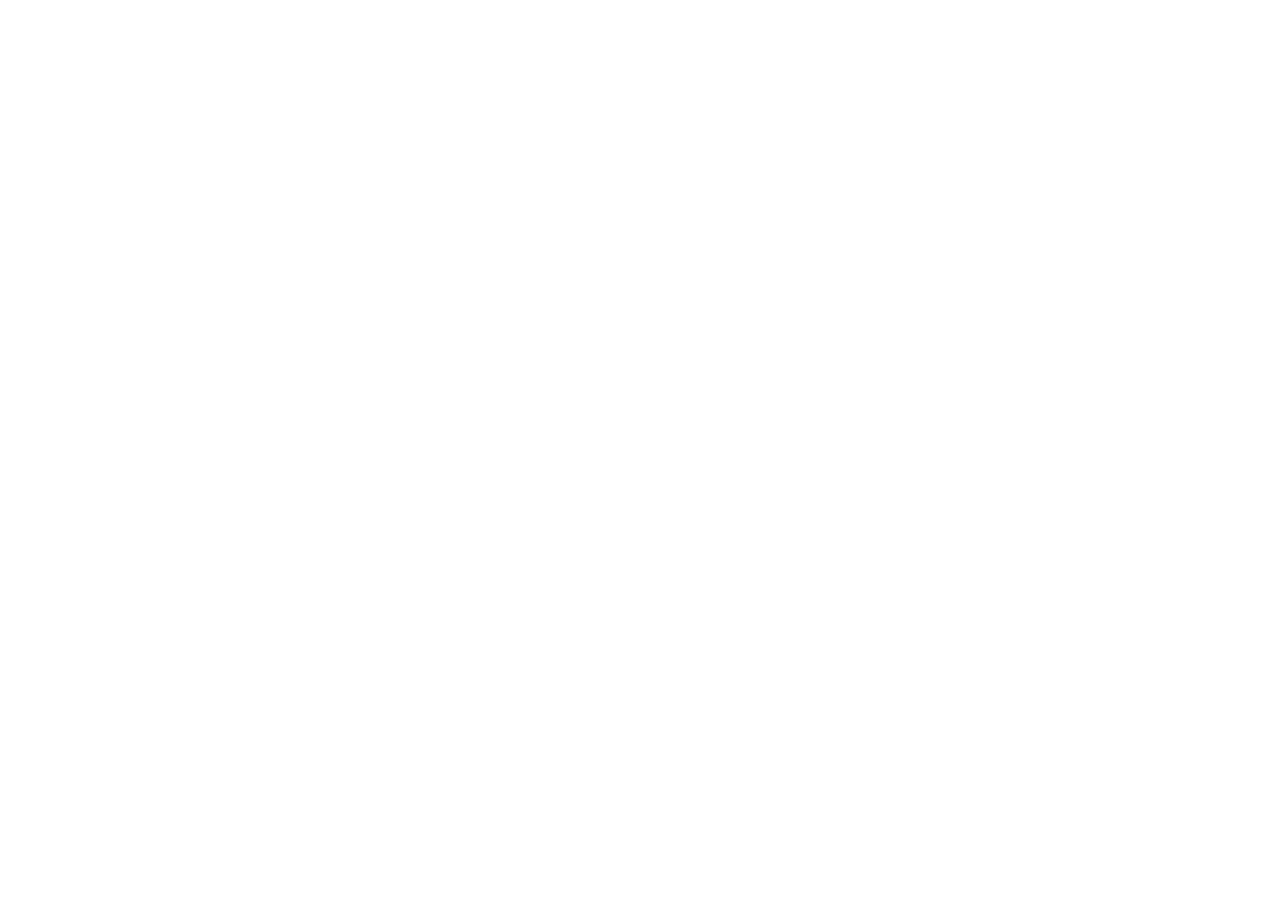
==== index.html @ 1f3c1913 "Primer commit entrega final" ====
<!DOCTYPE html>
<html lang="en">
<head>
    <meta charset="UTF-8">
    <meta http-equiv="X-UA-Compatible" content="IE=edge">
    <meta name="viewport" content="width=device-width, initial-scale=1.0">
    <link href="https://cdn.jsdelivr.net/npm/bootstrap-icons@1.3.0/font/bootstrap-icons.css" rel="stylesheet">
    <link rel="stylesheet" href="./css/main.css">
    <title>Fernan007do-Shop</title>
</head>
<body>
    <script src="./javaScript//main.js"></script>
</body>
</html>
---- css/main.css ----
@import url('https://fonts.googleapis.com/css2?family=Rubik+Moonrocks&family=Rubik:ital,wght@0,400;0,500;0,700;1,400&display=swap');

:root {
    

}

. {
    margin: 0;
    padding: 0;
    box-sizing: border-box;
    font-family: 'Rubik', sans-serif;   
}
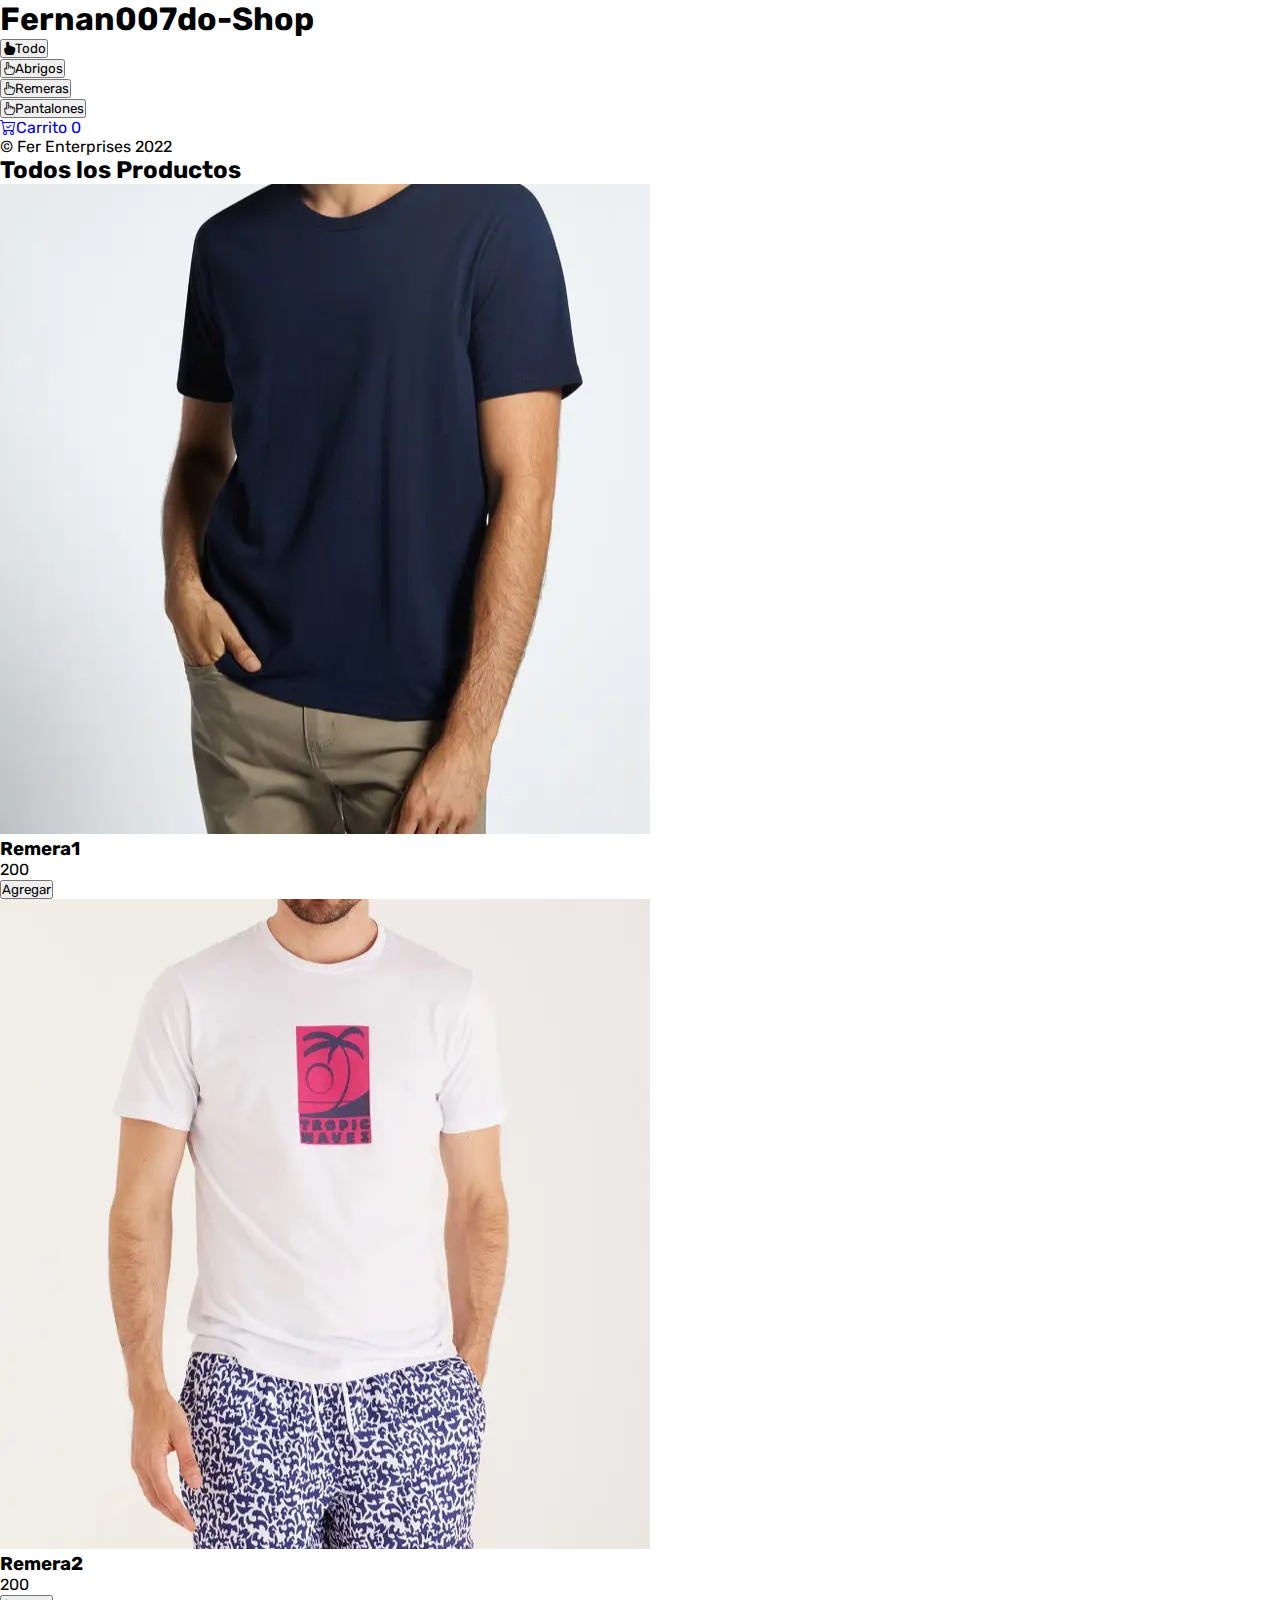
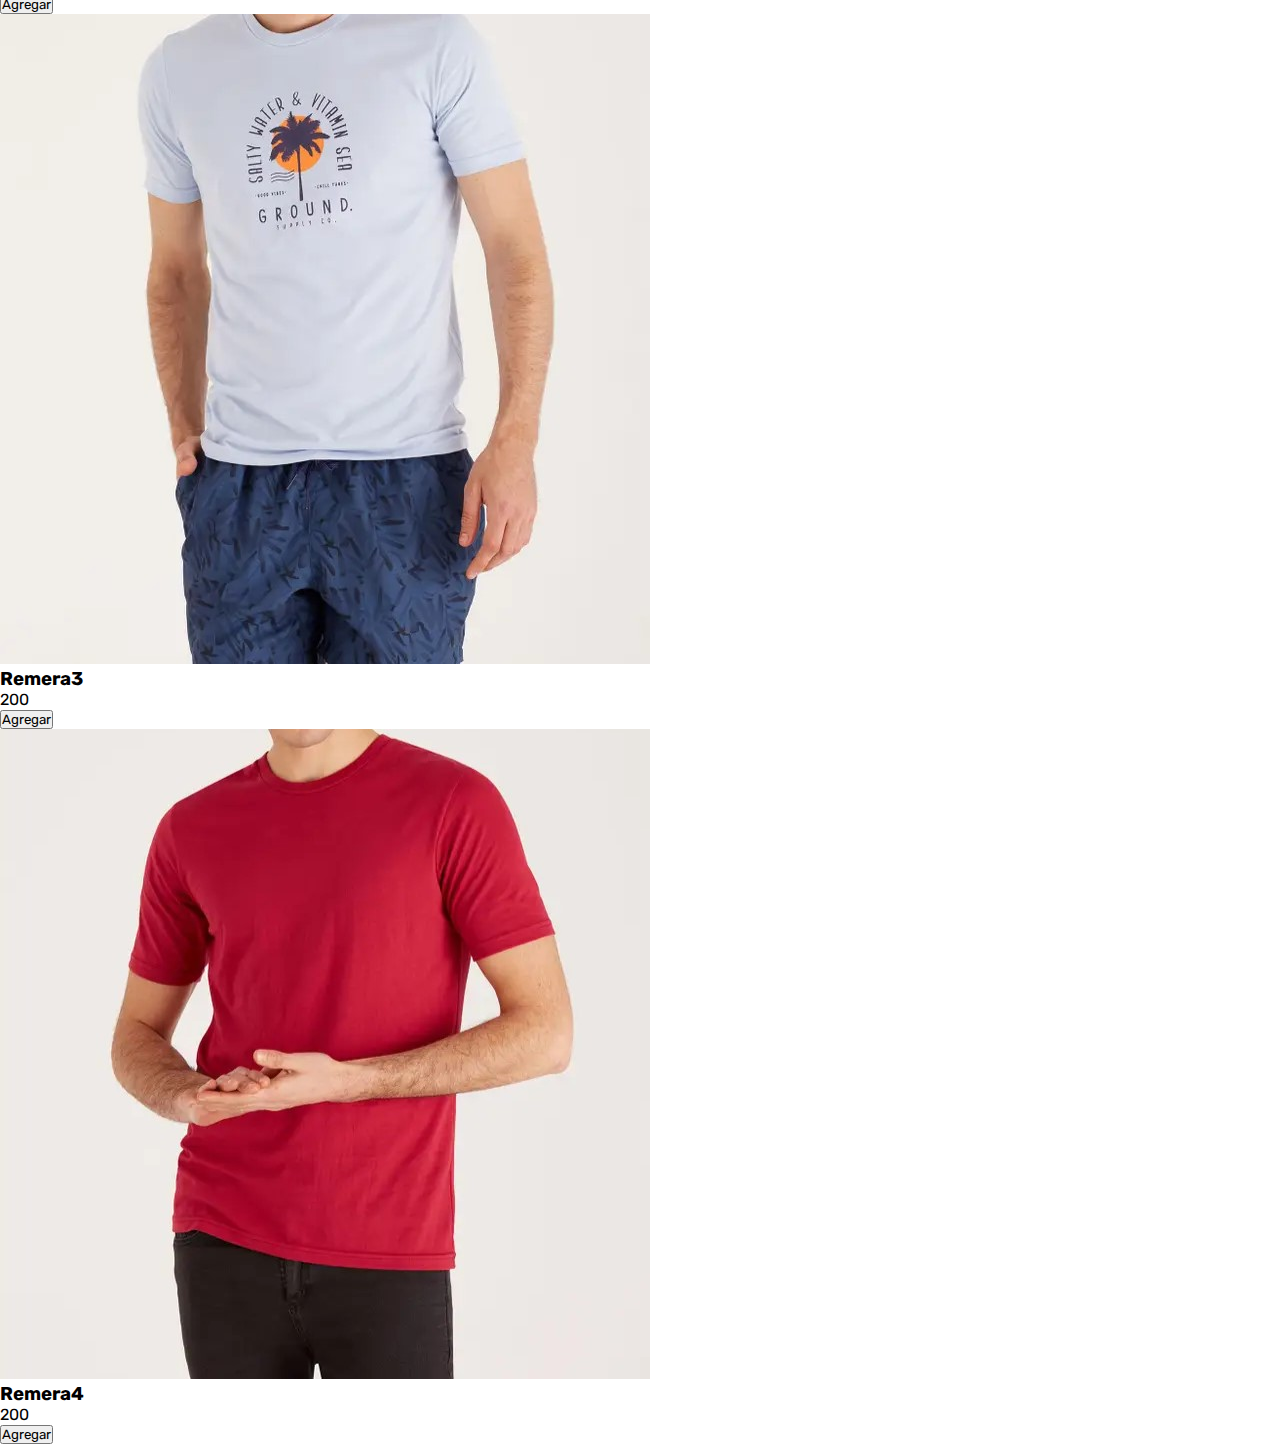
==== commit acfaea1f: "ModificanDo un poco el html y preparado para el CSS" ====
--- a/index.html
+++ b/index.html
@@ -9,6 +9,79 @@
     <title>Fernan007do-Shop</title>
 </head>
 <body>
+    <div class="all">
+        <aside>
+            <header>
+                <h1 class="logo">Fernan007do-Shop</h1>
+            </header>
+            <nav>
+                <ul>
+                    <li>
+                        <button class="btn-menu btn-category active"><i class="bi bi-hand-index-fill"></i>Todo</button>
+                    </li>
+                    <li>
+                        <button class="btn-menu btn-category"><i class="bi bi-hand-index"></i>Abrigos</button>
+                    </li>
+                    <li>
+                        <button class="btn-menu btn-category"><i class="bi bi-hand-index"></i>Remeras</button>
+                    </li>
+                    <li>
+                        <button class="btn-menu btn-category"><i class="bi bi-hand-index"></i>Pantalones</button>
+                    </li>
+                    <li>
+                        <a class="btn-menu btn-carrito" href="./pages/carrito.html">
+                            <i class="bi bi-cart-check"></i>Carrito <span class="cantidad">0</span>
+                        </a>
+                    </li>
+                </ul>
+            </nav>
+            <footer>
+                <p class="footer-text">© Fer Enterprises 2022</p>
+            </footer>  
+        </aside>
+    
+        <main>
+            <h2 class="title">Todos los Productos</h2>
+            <div class="products-container">
+                <div class="product">
+                    <img class="product-image" src="./img/camisetas/01.jpg" alt="camiseta">
+                    <div class="product-details">
+                        <h3 class="product-title">Remera1</h3>
+                        <p class="product-price">200</p>
+                        <button class="product-add"> Agregar</button>
+                    </div>
+                </div>
+                <div class="product">
+                    <img class="product-image" src="./img/camisetas/02.jpg" alt="camiseta">
+                    <div class="product-details">
+                        <h3 class="product-title">Remera2</h3>
+                        <p class="product-price">200</p>
+                        <button class="product-add"> Agregar</button>
+                    </div>
+                </div>
+                <div class="product">
+                    <img class="product-image" src="./img/camisetas/03.jpg" alt="camiseta">
+                    <div class="product-details">
+                        <h3 class="product-title">Remera3</h3>
+                        <p class="product-price">200</p>
+                        <button class="product-add"> Agregar</button>
+                    </div>
+                </div>
+                <div class="product">
+                    <img class="product-image" src="./img/camisetas/04.jpg" alt="camiseta">
+                    <div class="product-details">
+                        <h3 class="product-title">Remera4</h3>
+                        <p class="product-price">200</p>
+                        <button class="product-add"> Agregar</button>
+                    </div>
+                </div>
+
+            </div>
+
+    
+        </main>
+    </div>
+
     <script src="./javaScript//main.js"></script>
 </body>
 </html>--- a/css/main.css
+++ b/css/main.css
@@ -1,13 +1,31 @@
 @import url('https://fonts.googleapis.com/css2?family=Rubik+Moonrocks&family=Rubik:ital,wght@0,400;0,500;0,700;1,400&display=swap');
 
 :root {
-    
+    --clr-main:#4b33a8;
+    --clr-white:#ececec;
+    --clr-gray:#e2e2e2;
+    --clr-red:#961818;
+
 
 }
 
-. {
+* {
     margin: 0;
     padding: 0;
     box-sizing: border-box;
     font-family: 'Rubik', sans-serif;   
-}+}
+
+h1, h2, h3, h4, h5, h6, p, a, input, textarea{
+    margin: 0;
+    padding: 0;
+}
+
+ul {
+    list-style-type: none;
+}
+
+a {
+    text-decoration: none;
+}
+
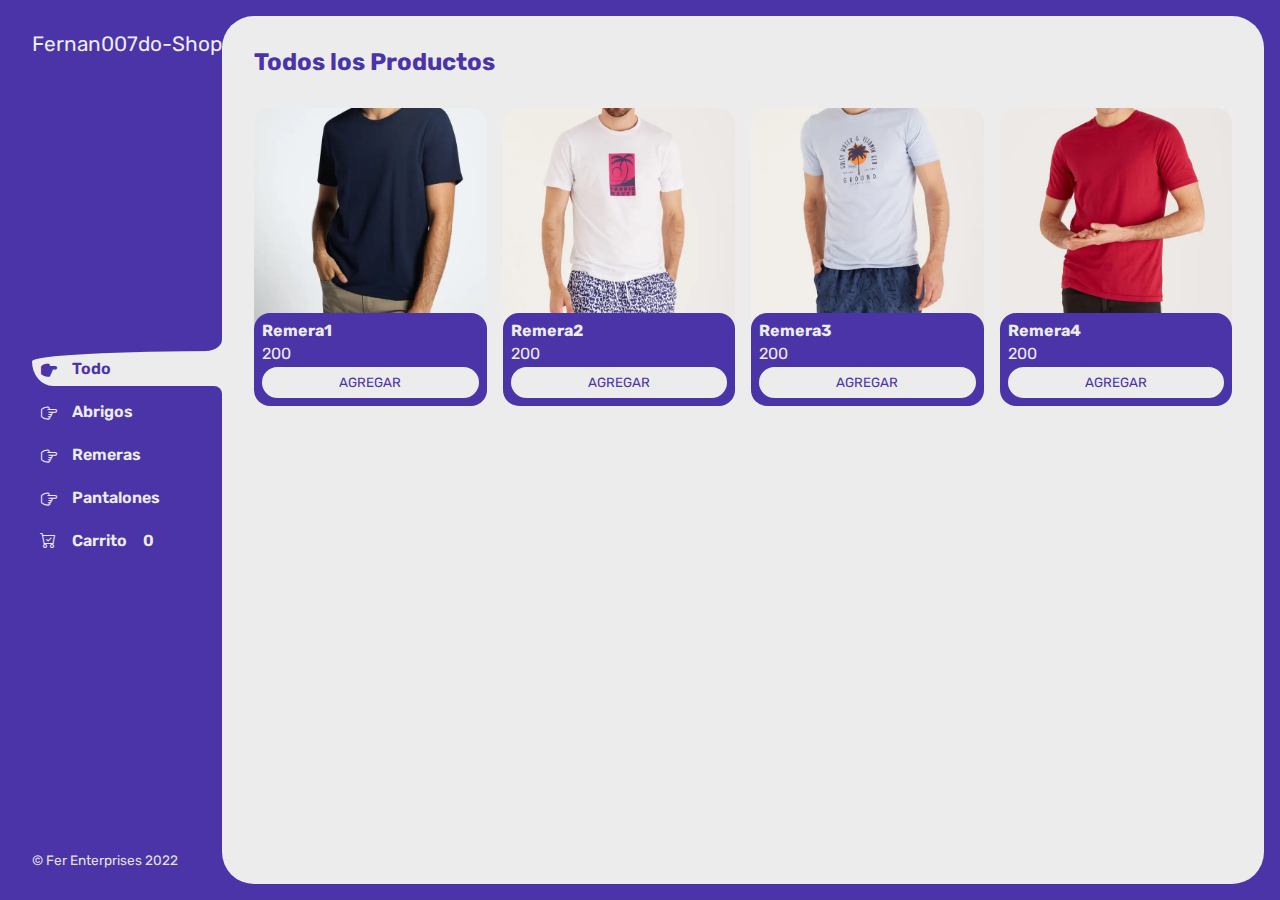
==== commit d400f000: "Agregué más CSS jejej" ====
--- a/index.html
+++ b/index.html
@@ -15,7 +15,7 @@
                 <h1 class="logo">Fernan007do-Shop</h1>
             </header>
             <nav>
-                <ul>
+                <ul class="menu">
                     <li>
                         <button class="btn-menu btn-category active"><i class="bi bi-hand-index-fill"></i>Todo</button>
                     </li>
@@ -25,7 +25,7 @@
                     <li>
                         <button class="btn-menu btn-category"><i class="bi bi-hand-index"></i>Remeras</button>
                     </li>
-                    <li>
+                    <li>    
                         <button class="btn-menu btn-category"><i class="bi bi-hand-index"></i>Pantalones</button>
                     </li>
                     <li>
--- a/css/main.css
+++ b/css/main.css
@@ -5,8 +5,6 @@
     --clr-white:#ececec;
     --clr-gray:#e2e2e2;
     --clr-red:#961818;
-
-
 }
 
 * {
@@ -29,3 +27,239 @@
     text-decoration: none;
 }
 
+.all{
+    display: grid;
+    grid-template-areas: 
+    "left content content content content"
+    "left content content content content"
+    "left content content content content";
+    background-color: var(--clr-main);
+}
+
+aside {
+    grid-area: left;
+    display: flex;
+    flex-direction: column;
+    justify-content: space-between;
+    padding: 2rem;
+    padding-right: 0;
+    height: 100vh;
+    color: var(--clr-white);
+    position: sticky;
+    top: 0;
+}
+
+.logo{
+    font-weight: 400;
+    font-size: 1.3rem;
+
+}
+.menu{
+    display: flex;
+    flex-direction: column;
+    gap: .5rem;
+}
+
+/* iconitos */
+.bi-hand-index-fill,
+.bi-hand-index{
+    transform: rotateZ(90deg);
+}
+
+.btn-menu{
+    background-color: transparent;
+    border: 0;
+    color: var(--clr-white);
+    font-size: 1rem;
+    cursor: pointer;
+    display: flex;
+    align-items: center;
+    padding: .5rem;
+    gap: 1rem;
+    font-weight: 600;
+}
+
+.btn-menu.active {
+    background-color: var(--clr-white);
+    color: var(--clr-main);
+    width: 100%;
+    border-radius: 100% 0% 89% 11% / 29% 100% 0% 71%; 
+    position: relative;
+}
+
+.btn-menu.active::after{
+    content:'';
+    position: absolute;
+    width: 1rem;
+    height: 2rem;
+    bottom: 100%;
+    right: 0;
+    background-color: transparent;
+    border-radius: 100% 0% 100% 0% / 0% 63% 37% 100% ;
+    box-shadow: 0 1rem 0 var(--clr-white);
+
+}
+
+.btn-menu.active::before{
+    content:'';
+    position: absolute;
+    width: 1rem;
+    height: 2rem;
+    top: 100%;
+    right: 0;
+    background-color: transparent;
+    border-top-right-radius: .5rem;
+    box-shadow: 0 -1rem 0 var(--clr-white);
+}
+
+.footer-text{
+    color: var(--clr-gray);
+    font-size: .85rem;
+}
+
+main {
+   grid-area: content;
+   background-color: var(--clr-white);
+   margin: 1rem;
+   margin-left: 0;
+   padding: 2rem;
+   border-radius: 2rem;
+}
+
+.title{
+    color: var(--clr-main);
+    margin-bottom: 2rem;
+}
+
+.products-container{
+    display: grid;
+    grid-template-columns: repeat(4, 1fr);
+    gap: 1rem;
+}
+
+.product-image{
+    max-width: 100%;
+    border-radius: 1rem;
+}
+
+.product-details{
+    background-color: var(--clr-main);
+    color: var(--clr-white);
+    padding: .5rem;
+    border-radius: 1rem;
+    margin-top: -2rem;
+    position: relative;
+    display: flex;
+    flex-direction: column;
+    gap: .25rem;
+}
+
+.product-title{
+    font-size: 1rem;
+}
+
+.product-add{
+    border: 0;
+    background-color: var(--clr-white);
+    color: var(--clr-main);
+    padding: 0.4rem;
+    text-transform: uppercase;
+    border-radius: 1rem;
+    cursor: pointer;
+    border: 2px solid var(--clr-white);
+    transition: background-color 0.2s , color 0.2s;
+}
+
+.product-add:hover{
+    background-color: var(--clr-main);
+    color: var(--clr-white);
+
+}
+
+/* Carrito */
+
+cart-container{
+    display: flex;
+    flex-direction: column;
+    gap: 1.5rem;
+}
+.empty-cart{
+    color: var(--clr-main);
+    display: none;
+}
+
+.cart-products{
+    display: flex;
+    flex-direction: column;
+    gap: 1rem;; 
+}
+
+.cart-product{
+    display: flex;
+    width: 100%;
+    justify-content: space-between;
+    align-items: center;
+    background-color: var(--clr-gray);
+    color: var(--clr-main);
+    padding: 0.5rem;
+    padding-right: 1rem;
+    border-radius: 1rem;
+
+
+}
+
+.cart-product__image{
+    width: 4rem ;
+    border-radius: 1rem;
+}
+
+.cart-product small{
+    font-size: .75rem;
+}
+
+.cart-product__remove{
+    border: 0;
+    background-color: transparent ;
+    color: var(--clr-red);
+    cursor: pointer;
+
+}
+
+.cart-actions{
+    display: flex;
+    justify-content: space-between;
+}
+
+.cart-actions__empty{
+    border: 0;
+    background-color: var(--clr-gray);
+    padding: 1rem;
+    border-radius: 1rem;
+    text-transform: uppercase;
+    color: var(--clr-main);
+    cursor: pointer;
+}
+
+.cart-actions__buy{
+    border: 0;
+    background-color: var(--clr-main);
+    padding: 1rem;
+    border-radius: 1rem;
+    text-transform: uppercase;
+    color: var(--clr-white);
+    cursor: pointer;
+}
+
+.cart-actions__right{
+    display: flex;
+}
+
+.cart-actions__total{
+    display: flex;
+    background-color: var(--clr-gray);
+    padding: 1rem;
+    border-radius: 1rem;
+    text-transform: uppercase;
+    color: var(--clr-main);
+    cursor: pointer;
+}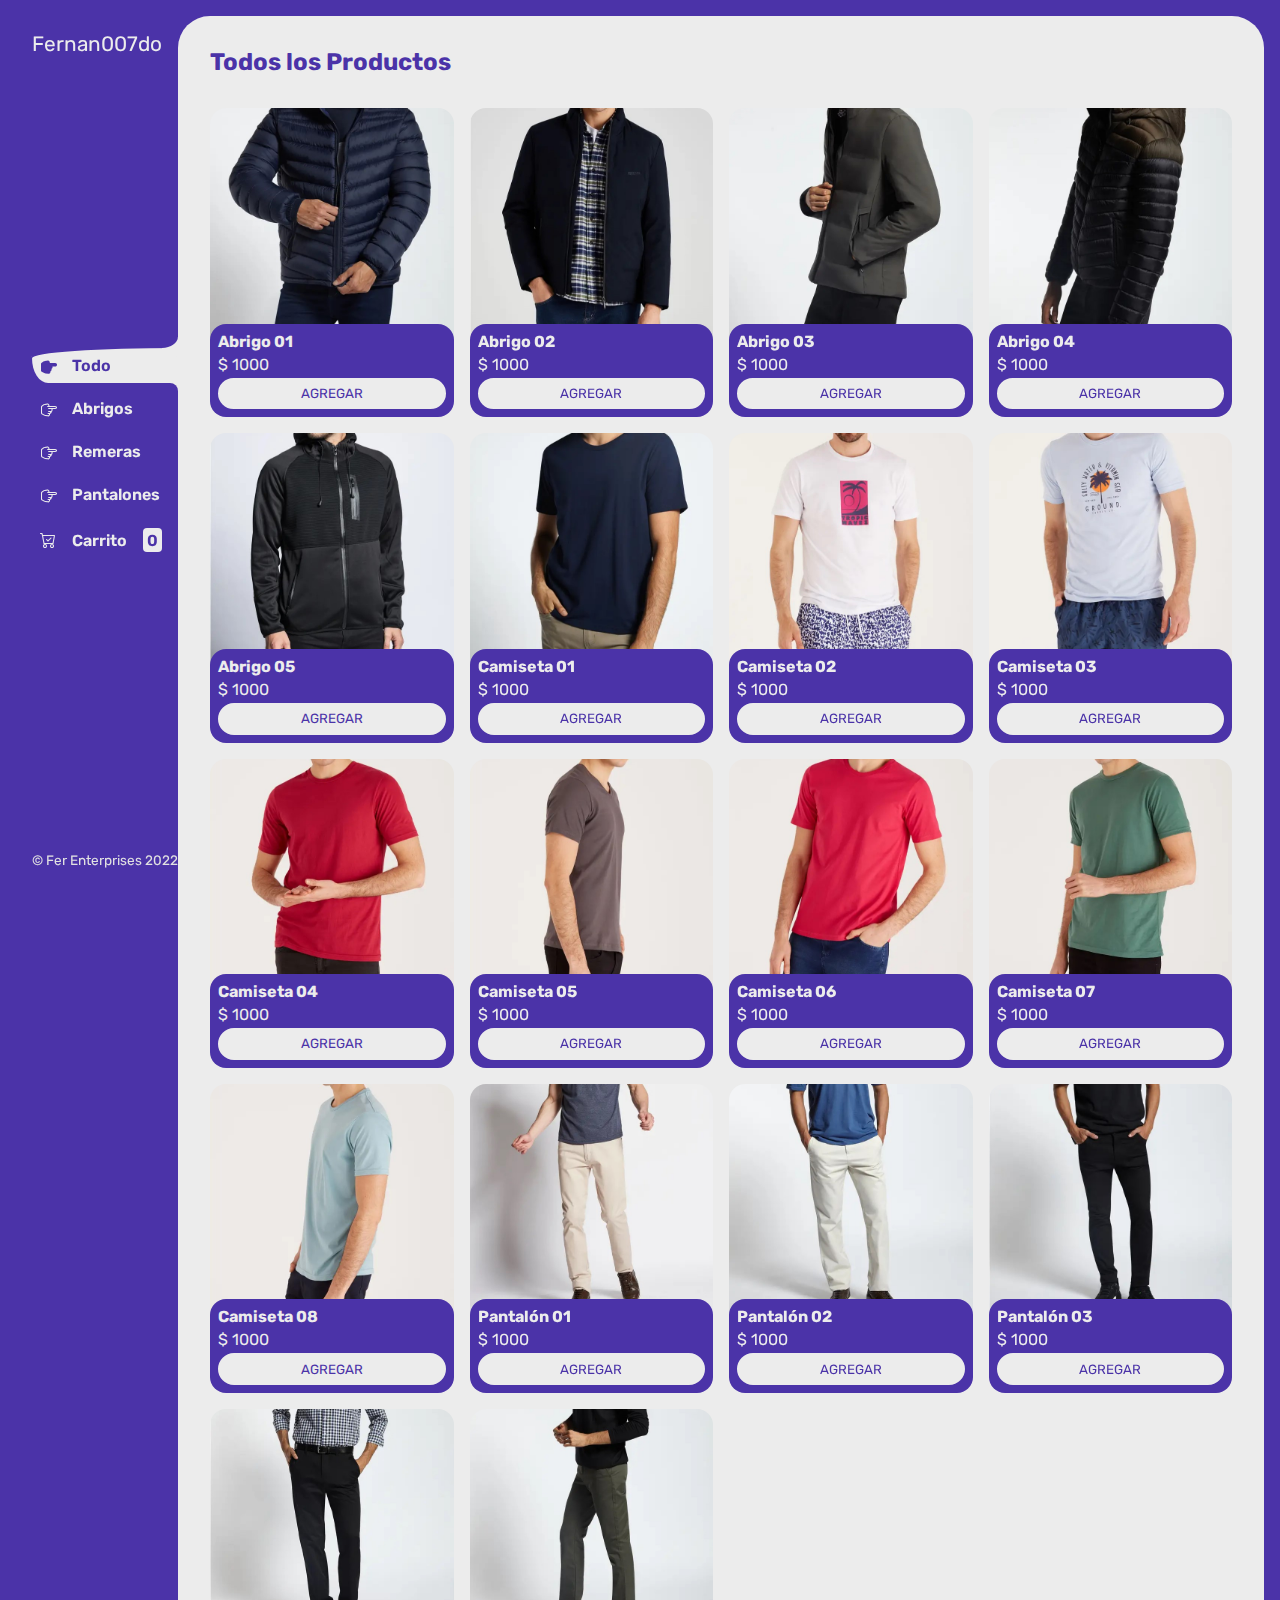
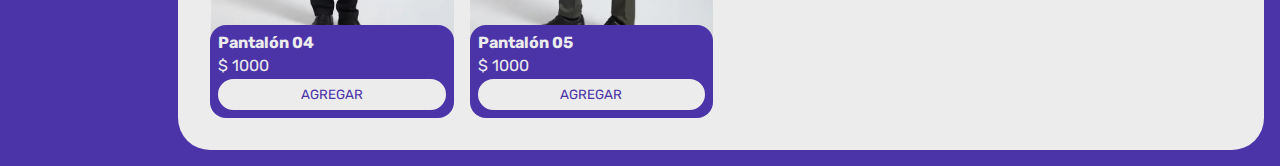
==== commit 6d8c5edc: "SEEeeEEE se renderizógit status" ====
--- a/index.html
+++ b/index.html
@@ -12,7 +12,7 @@
     <div class="all">
         <aside>
             <header>
-                <h1 class="logo">Fernan007do-Shop</h1>
+                <h1 class="logo">Fernan007do</h1>
             </header>
             <nav>
                 <ul class="menu">
@@ -29,7 +29,7 @@
                         <button class="btn-menu btn-category"><i class="bi bi-hand-index"></i>Pantalones</button>
                     </li>
                     <li>
-                        <a class="btn-menu btn-carrito" href="./pages/carrito.html">
+                        <a class="btn-menu btn-cart" href="./pages/carrito.html">
                             <i class="bi bi-cart-check"></i>Carrito <span class="cantidad">0</span>
                         </a>
                     </li>
@@ -42,40 +42,7 @@
     
         <main>
             <h2 class="title">Todos los Productos</h2>
-            <div class="products-container">
-                <div class="product">
-                    <img class="product-image" src="./img/camisetas/01.jpg" alt="camiseta">
-                    <div class="product-details">
-                        <h3 class="product-title">Remera1</h3>
-                        <p class="product-price">200</p>
-                        <button class="product-add"> Agregar</button>
-                    </div>
-                </div>
-                <div class="product">
-                    <img class="product-image" src="./img/camisetas/02.jpg" alt="camiseta">
-                    <div class="product-details">
-                        <h3 class="product-title">Remera2</h3>
-                        <p class="product-price">200</p>
-                        <button class="product-add"> Agregar</button>
-                    </div>
-                </div>
-                <div class="product">
-                    <img class="product-image" src="./img/camisetas/03.jpg" alt="camiseta">
-                    <div class="product-details">
-                        <h3 class="product-title">Remera3</h3>
-                        <p class="product-price">200</p>
-                        <button class="product-add"> Agregar</button>
-                    </div>
-                </div>
-                <div class="product">
-                    <img class="product-image" src="./img/camisetas/04.jpg" alt="camiseta">
-                    <div class="product-details">
-                        <h3 class="product-title">Remera4</h3>
-                        <p class="product-price">200</p>
-                        <button class="product-add"> Agregar</button>
-                    </div>
-                </div>
-
+            <div id="products-container" class="products-container">
             </div>
 
     
--- a/css/main.css
+++ b/css/main.css
@@ -30,9 +30,9 @@
 .all{
     display: grid;
     grid-template-areas: 
-    "left content content content content"
-    "left content content content content"
-    "left content content content content";
+    "left content content content"
+    "left content content content"
+    "left content content content";
     background-color: var(--clr-main);
 }
 
@@ -112,6 +112,20 @@
     box-shadow: 0 -1rem 0 var(--clr-white);
 }
 
+.btn-cart.active .cantidad {
+    background-color: var(--clr-main);
+    color: var(--clr-white);
+
+}
+
+.cantidad{
+    background-color: var(--clr-white);
+    color: var(--clr-main);
+    padding: .15rem .25rem;
+    border-radius: .25rem;
+
+}
+
 .footer-text{
     color: var(--clr-gray);
     font-size: .85rem;
@@ -178,14 +192,14 @@
 
 /* Carrito */
 
-cart-container{
+.cart-container{
     display: flex;
     flex-direction: column;
     gap: 1.5rem;
 }
-.empty-cart{
-    color: var(--clr-main);
-    display: none;
+.empty-cart,
+.selled-cart {
+    color: var(--clr-main);
 }
 
 .cart-products{
@@ -244,7 +258,7 @@
     border: 0;
     background-color: var(--clr-main);
     padding: 1rem;
-    border-radius: 1rem;
+    border-radius:84% 16% 100% 0% / 0% 78% 22% 100% ;
     text-transform: uppercase;
     color: var(--clr-white);
     cursor: pointer;
@@ -258,8 +272,11 @@
     display: flex;
     background-color: var(--clr-gray);
     padding: 1rem;
-    border-radius: 1rem;
-    text-transform: uppercase;
-    color: var(--clr-main);
-    cursor: pointer;
+    border-radius: 100% 0% 71% 29% / 26% 100% 0% 74% ;
+    text-transform: uppercase;
+    color: var(--clr-main);
+}
+
+.disabled {
+    display: none;
 }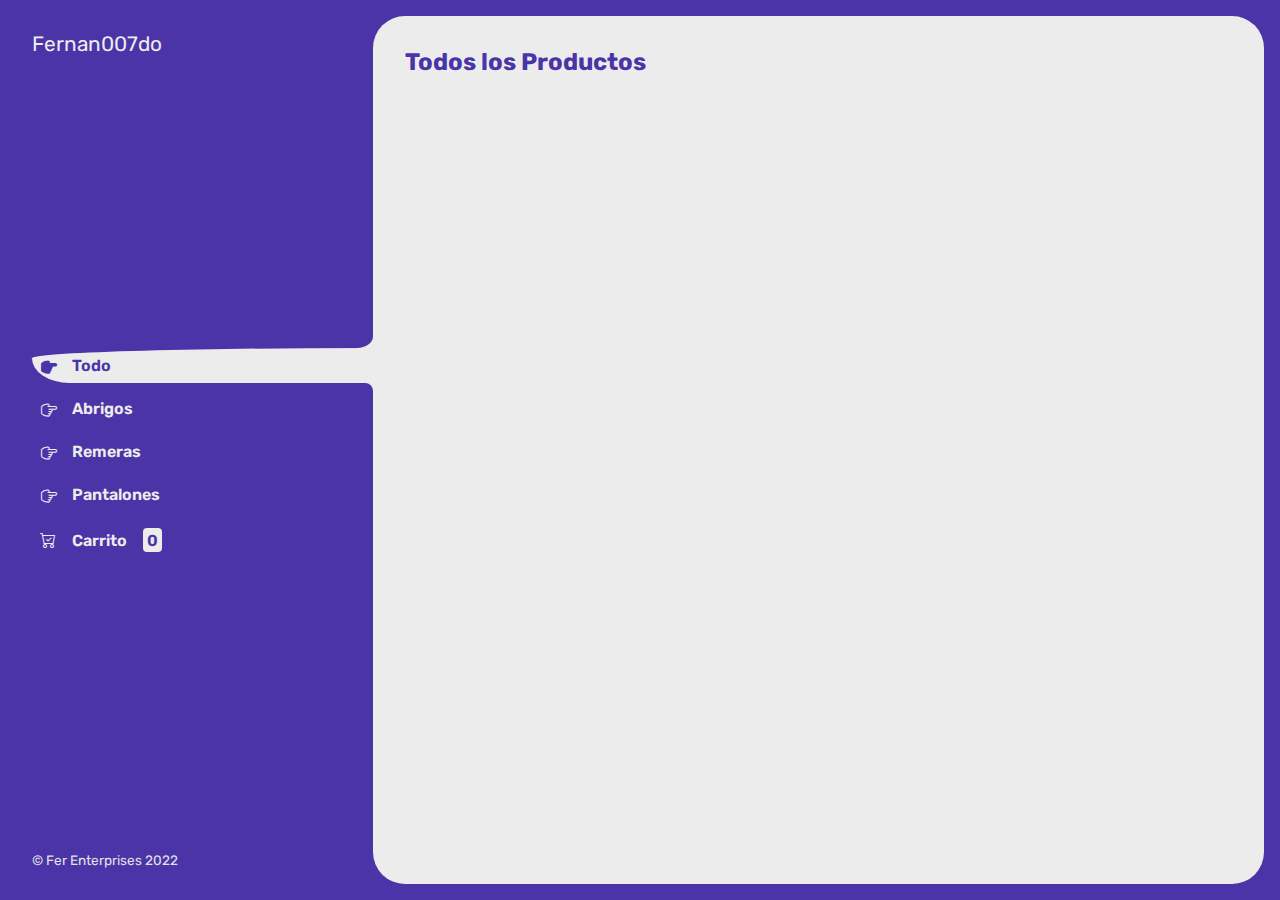
==== commit 8c1b2ee3: "Termine con los filttos del menu" ====
--- a/index.html
+++ b/index.html
@@ -17,16 +17,16 @@
             <nav>
                 <ul class="menu">
                     <li>
-                        <button class="btn-menu btn-category active"><i class="bi bi-hand-index-fill"></i>Todo</button>
+                        <button id="todos" class="btn-menu btn-category active"><i class="bi bi-hand-index-fill"></i>Todo</button>
                     </li>
                     <li>
-                        <button class="btn-menu btn-category"><i class="bi bi-hand-index"></i>Abrigos</button>
+                        <button id="abrigos" class="btn-menu btn-category"><i class="bi bi-hand-index"></i>Abrigos</button>
                     </li>
                     <li>
-                        <button class="btn-menu btn-category"><i class="bi bi-hand-index"></i>Remeras</button>
+                        <button id="camisetas" class="btn-menu btn-category"><i class="bi bi-hand-index"></i>Remeras</button>
                     </li>
                     <li>    
-                        <button class="btn-menu btn-category"><i class="bi bi-hand-index"></i>Pantalones</button>
+                        <button id="pantalones" class="btn-menu btn-category"><i class="bi bi-hand-index"></i>Pantalones</button>
                     </li>
                     <li>
                         <a class="btn-menu btn-cart" href="./pages/carrito.html">
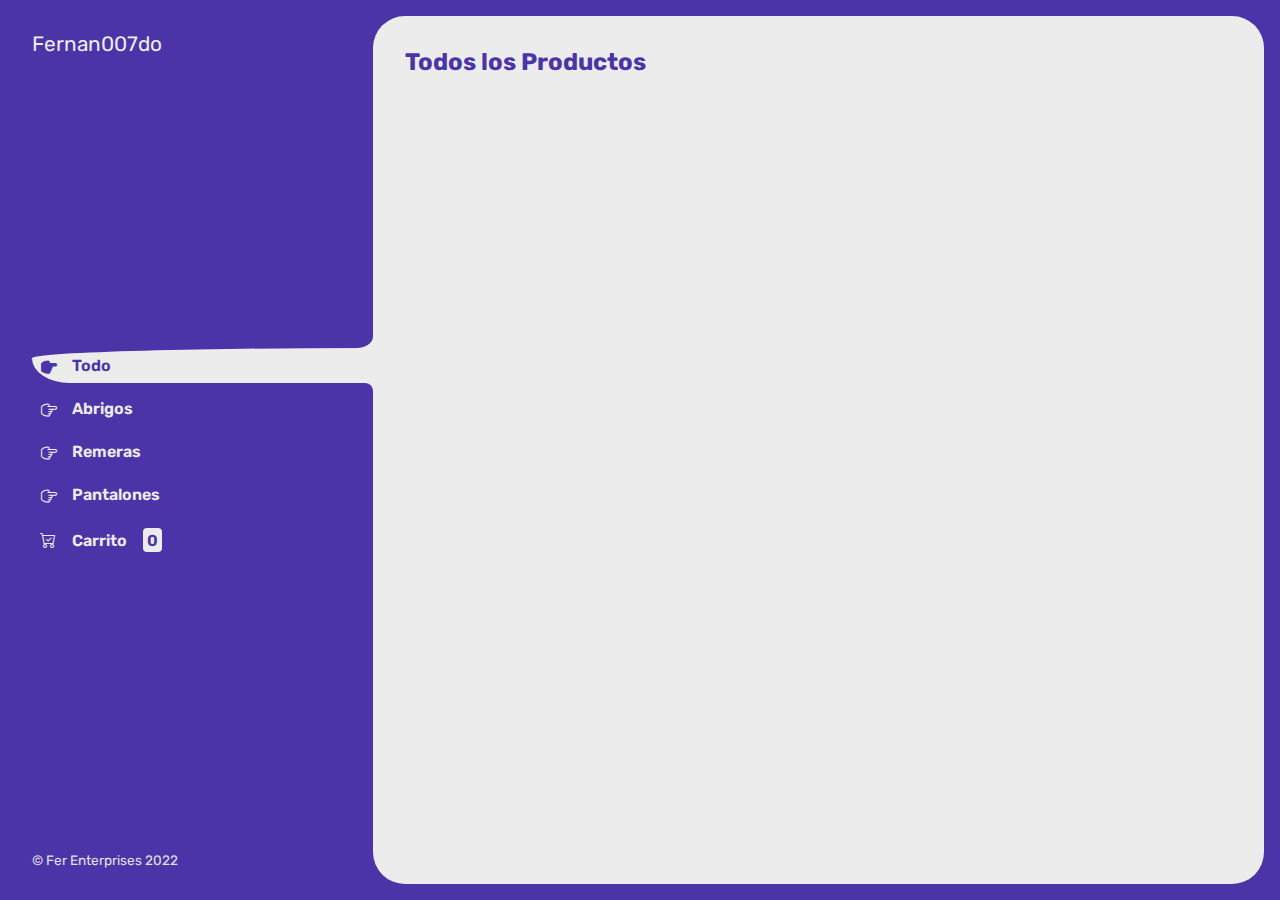
==== commit fb7901c2: "Agregué bastante Js, después tengo que mejorar el CSS porque esta medio pelo" ====
--- a/index.html
+++ b/index.html
@@ -30,7 +30,7 @@
                     </li>
                     <li>
                         <a class="btn-menu btn-cart" href="./pages/carrito.html">
-                            <i class="bi bi-cart-check"></i>Carrito <span class="cantidad">0</span>
+                            <i class="bi bi-cart-check"></i>Carrito <span id="cantidad" class="cantidad">0</span>
                         </a>
                     </li>
                 </ul>
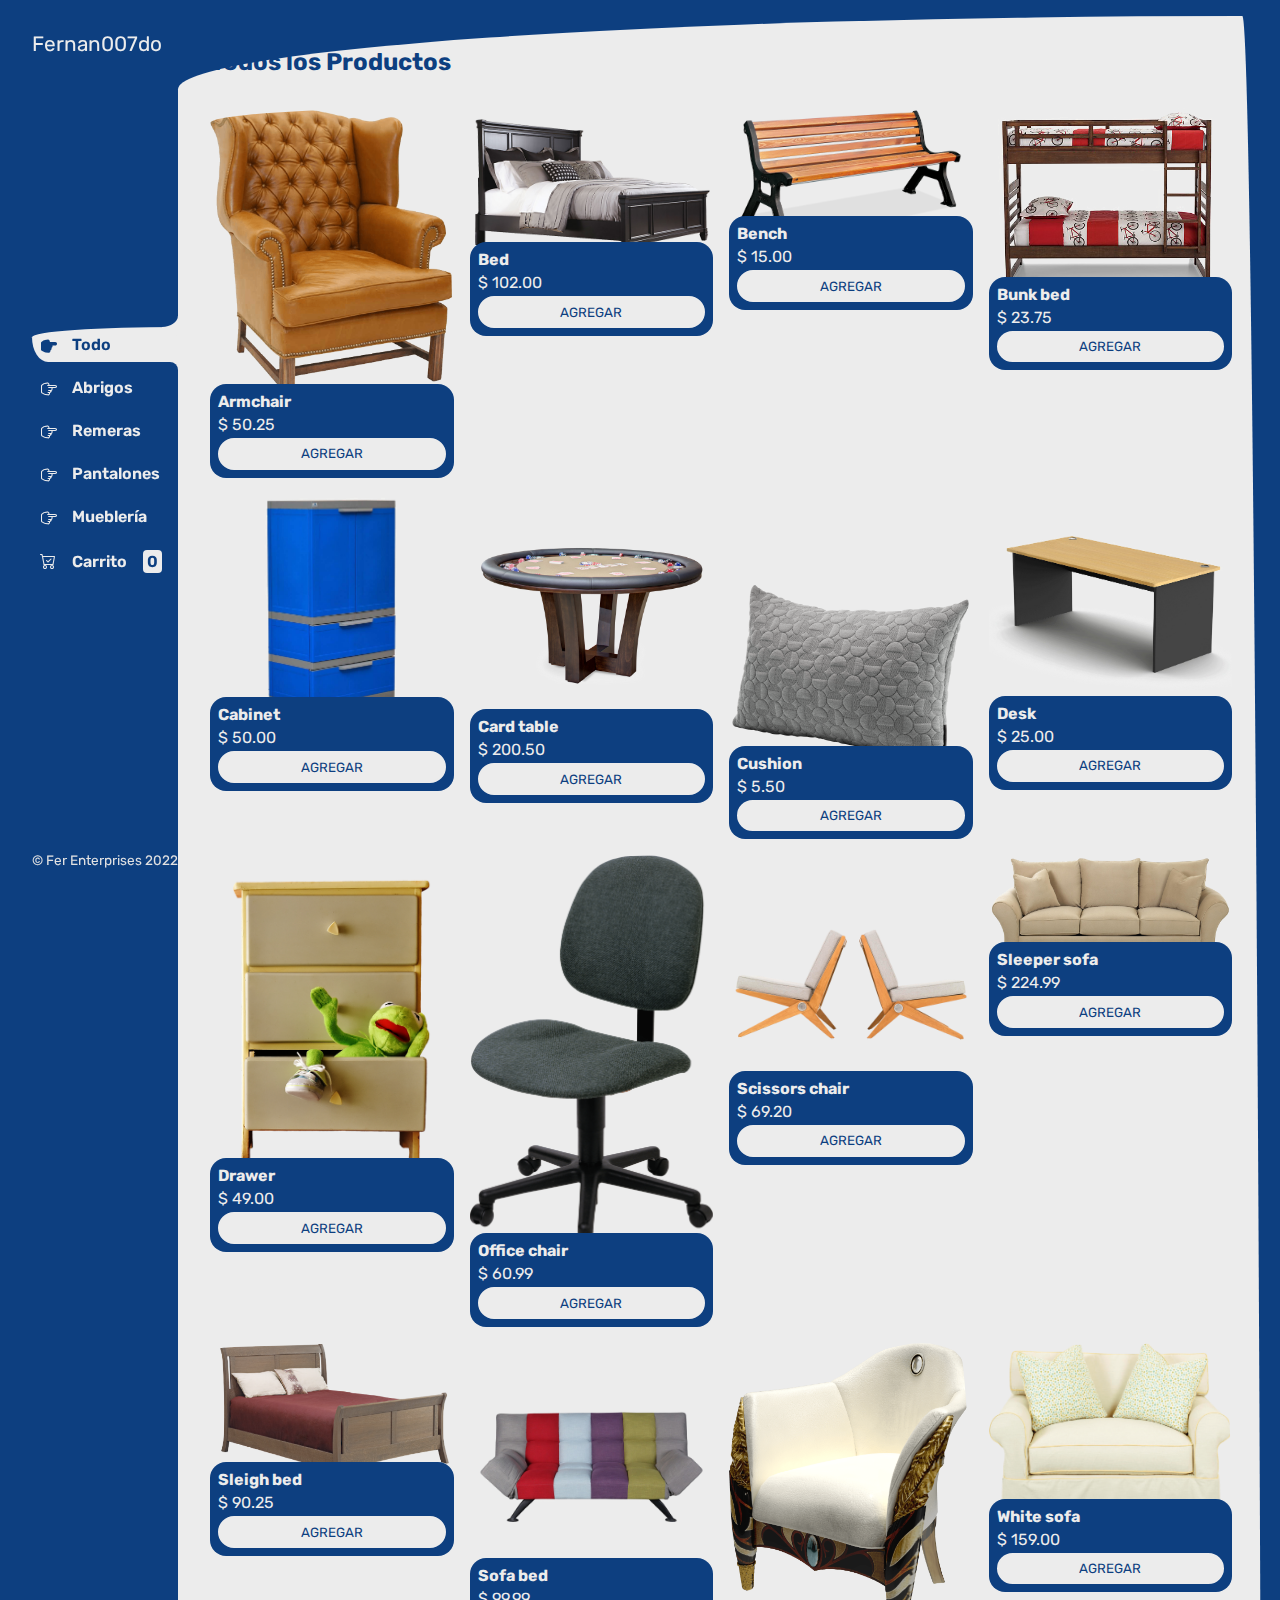
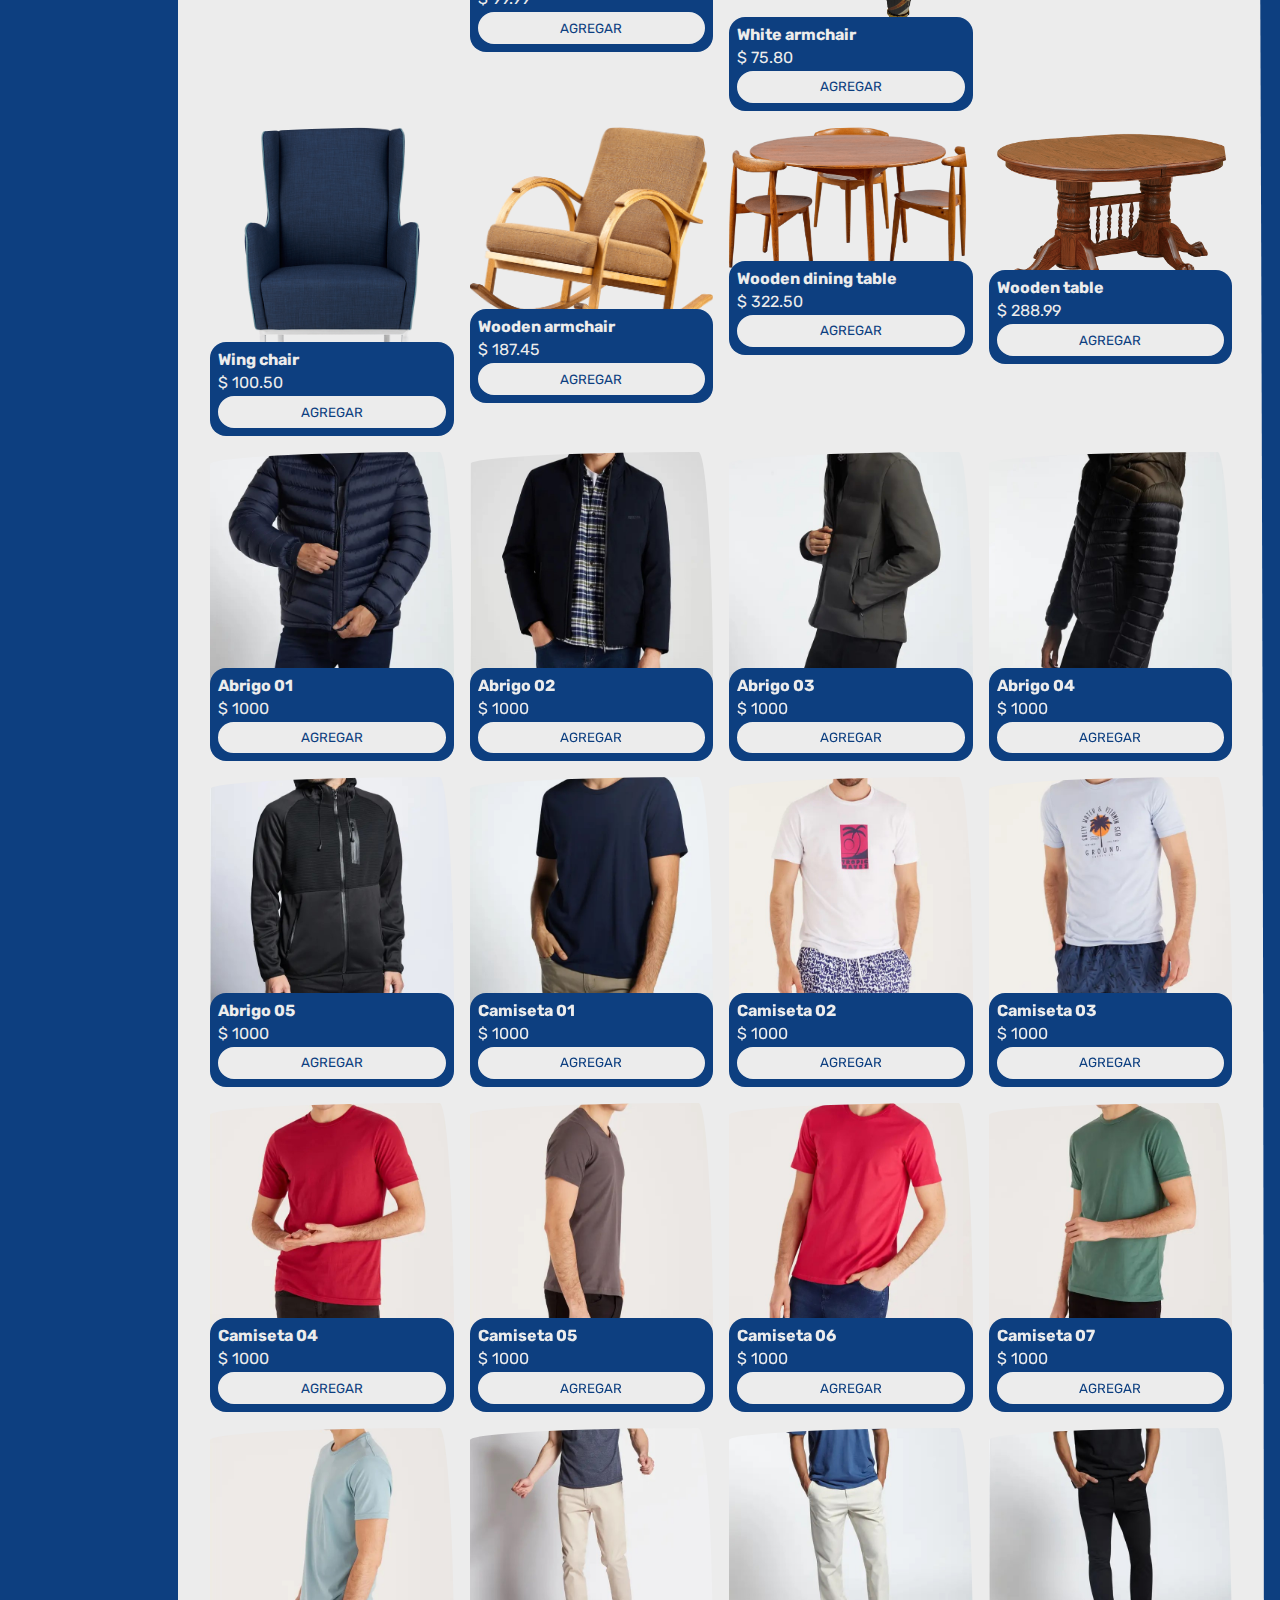
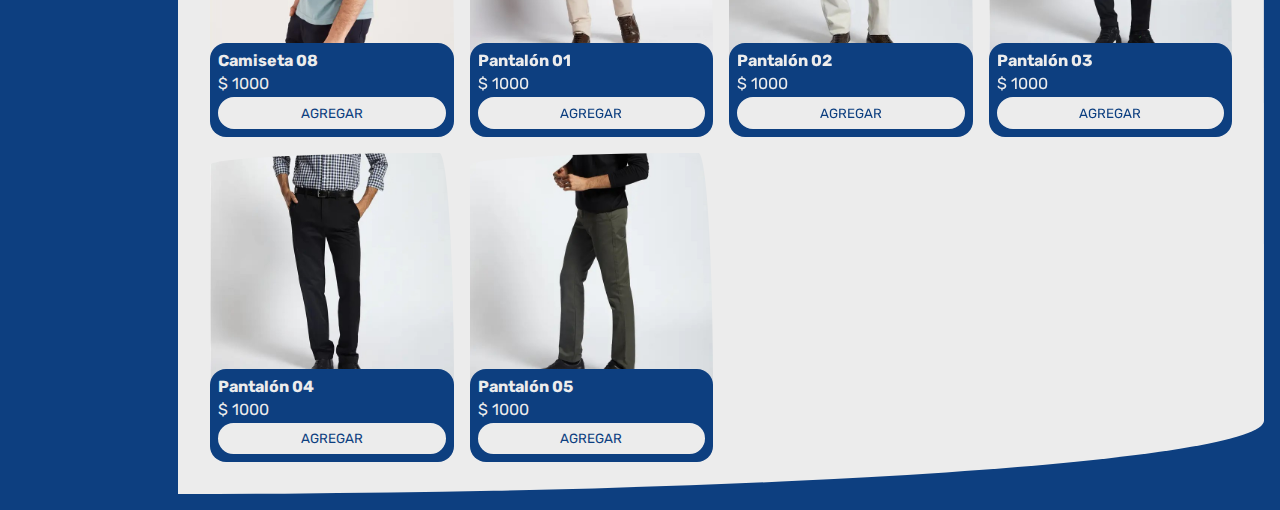
==== commit 9848cebc: "jujuuu" ====
--- a/index.html
+++ b/index.html
@@ -28,6 +28,9 @@
                     <li>    
                         <button id="pantalones" class="btn-menu btn-category"><i class="bi bi-hand-index"></i>Pantalones</button>
                     </li>
+                    <li>    
+                        <button id="muebles" class="btn-menu btn-category"><i class="bi bi-hand-index"></i>Mueblería</button>
+                    </li>
                     <li>
                         <a class="btn-menu btn-cart" href="./pages/carrito.html">
                             <i class="bi bi-cart-check"></i>Carrito <span id="cantidad" class="cantidad">0</span>
@@ -49,6 +52,6 @@
         </main>
     </div>
 
-    <script src="./javaScript//main.js"></script>
+    <script src="./main.js"></script>
 </body>
 </html>--- a/css/main.css
+++ b/css/main.css
@@ -1,7 +1,7 @@
 @import url('https://fonts.googleapis.com/css2?family=Rubik+Moonrocks&family=Rubik:ital,wght@0,400;0,500;0,700;1,400&display=swap');
 
 :root {
-    --clr-main:#4b33a8;
+    --clr-main:#0d3f80;
     --clr-white:#ececec;
     --clr-gray:#e2e2e2;
     --clr-red:#961818;
@@ -38,6 +38,7 @@
 
 aside {
     grid-area: left;
+    width: 1fr;
     display: flex;
     flex-direction: column;
     justify-content: space-between;
@@ -112,10 +113,8 @@
     box-shadow: 0 -1rem 0 var(--clr-white);
 }
 
-.btn-cart.active .cantidad {
-    background-color: var(--clr-main);
-    color: var(--clr-white);
-
+.btn-carrito {
+    width: 100%;
 }
 
 .cantidad{
@@ -133,11 +132,12 @@
 
 main {
    grid-area: content;
+   width: 4fr;
    background-color: var(--clr-white);
    margin: 1rem;
    margin-left: 0;
    padding: 2rem;
-   border-radius: 2rem;
+   border-radius: 98% 2% 100% 0% / 2% 98% 2% 98%  ;
 }
 
 .title{
@@ -153,7 +153,7 @@
 
 .product-image{
     max-width: 100%;
-    border-radius: 1rem;
+    border-radius: 94% 6% 100% 0% / 5% 100% 0% 95% ;
 }
 
 .product-details{
@@ -200,6 +200,7 @@
 .empty-cart,
 .selled-cart {
     color: var(--clr-main);
+    width: 100%;
 }
 
 .cart-products{
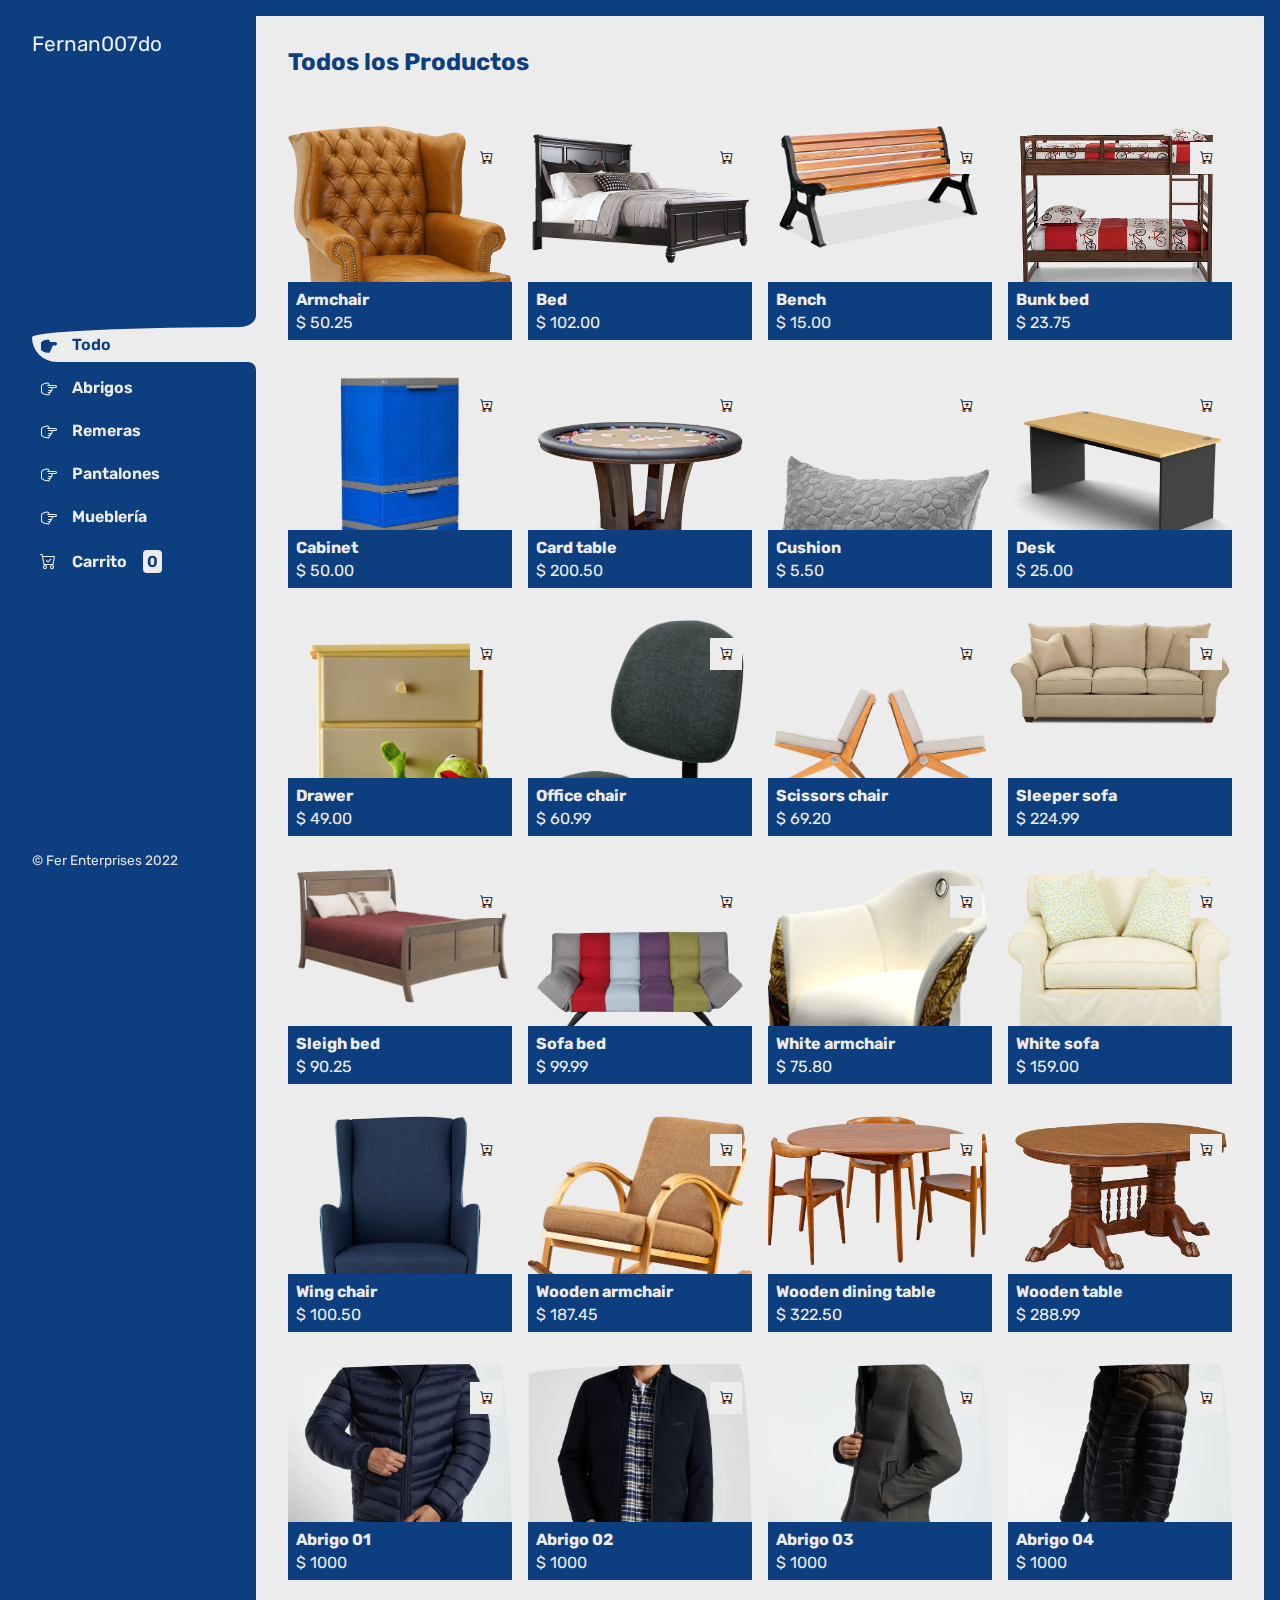
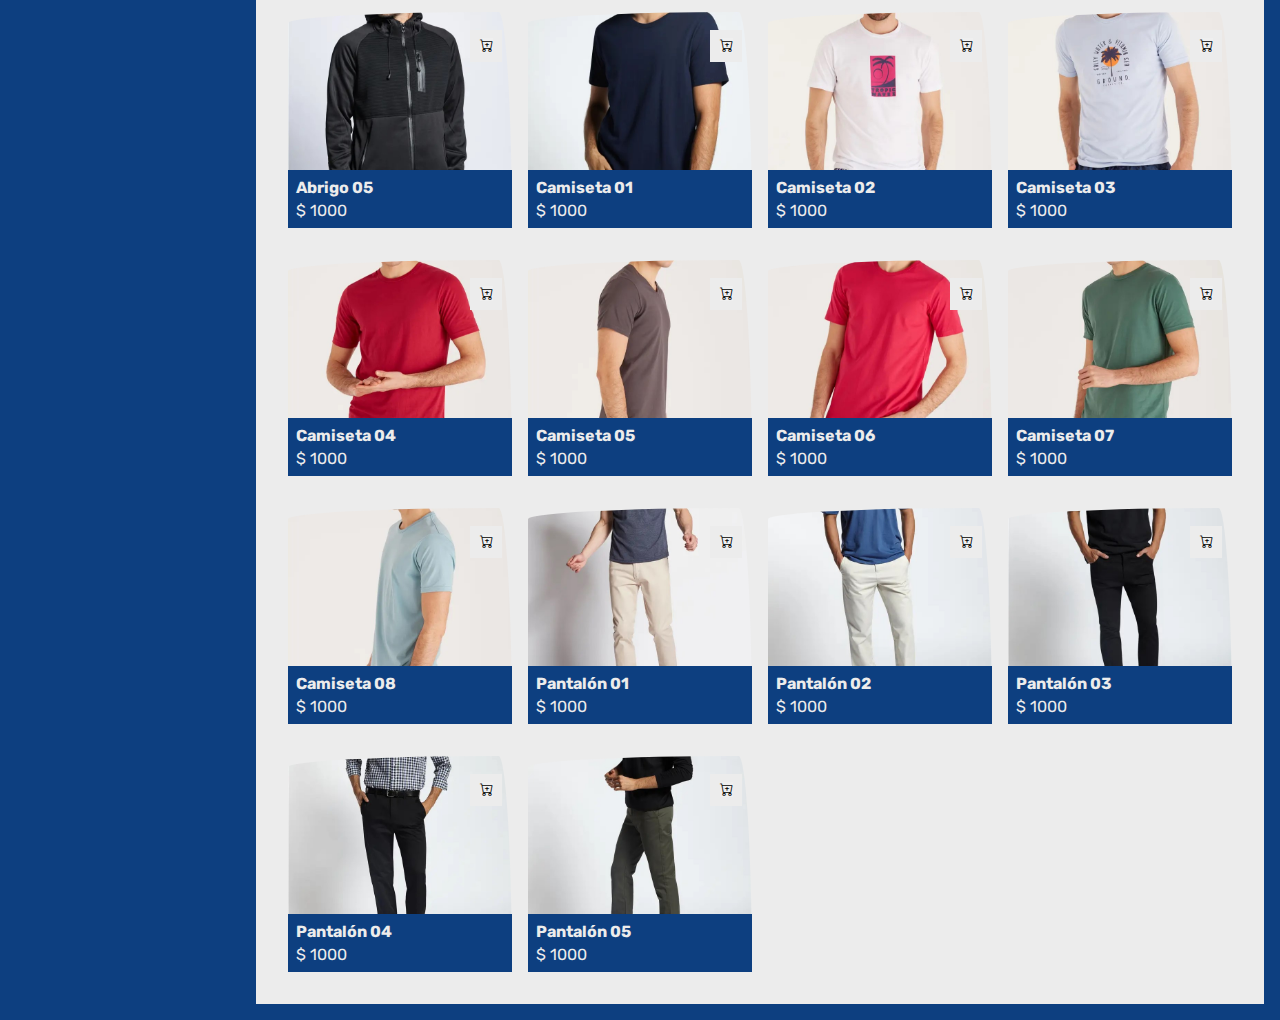
==== commit 6d31c5ce: "cambio en estilos" ====
--- a/index.html
+++ b/index.html
@@ -44,9 +44,12 @@
         </aside>
     
         <main>
+
             <h2 class="title">Todos los Productos</h2>
             <div id="products-container" class="products-container">
             </div>
+            
+
 
     
         </main>
--- a/css/main.css
+++ b/css/main.css
@@ -29,16 +29,17 @@
 
 .all{
     display: grid;
-    grid-template-areas: 
-    "left content content content"
-    "left content content content"
-    "left content content content";
+    grid-template: 1fr 4fr / 1fr 4fr;
+/*     grid-template-areas: 
+    "left left content content content "
+    "left left content content content "
+    "left left content content content "; */
     background-color: var(--clr-main);
 }
 
 aside {
-    grid-area: left;
-    width: 1fr;
+    grid-row: 1 / 3;
+    grid-column: 1 / 2;
     display: flex;
     flex-direction: column;
     justify-content: space-between;
@@ -131,13 +132,13 @@
 }
 
 main {
-   grid-area: content;
-   width: 4fr;
-   background-color: var(--clr-white);
-   margin: 1rem;
-   margin-left: 0;
-   padding: 2rem;
-   border-radius: 98% 2% 100% 0% / 2% 98% 2% 98%  ;
+    grid-row: 1 / 3;
+    grid-column: 2 / 3;
+    background-color: var(--clr-white);
+    margin: 1rem;
+    margin-left: 0;
+    padding: 2rem;
+   
 }
 
 .title{
@@ -145,22 +146,46 @@
     margin-bottom: 2rem;
 }
 
+.product { 
+    display: flex;
+    flex-direction: column;
+    justify-content: space-between;
+    padding-top: 1rem;
+    
+}
 .products-container{
+    position: relative;  
     display: grid;
     grid-template-columns: repeat(4, 1fr);
     gap: 1rem;
 }
 
+.imgBx{
+    position: relative;
+    width: 100%;
+    height: 190px;
+    overflow: hidden;
+}
+
 .product-image{
+    position: absolute;
+    top: 0;
+    left: 0;
     max-width: 100%;
     border-radius: 94% 6% 100% 0% / 5% 100% 0% 95% ;
+    transition: .5s ease-in-out;
+    transform-origin: top;
+    object-fit: cover;
+}
+
+.product:hover .product-image{
+    transform: scale(1.5);
 }
 
 .product-details{
     background-color: var(--clr-main);
     color: var(--clr-white);
     padding: .5rem;
-    border-radius: 1rem;
     margin-top: -2rem;
     position: relative;
     display: flex;
@@ -172,24 +197,60 @@
     font-size: 1rem;
 }
 
+.action{
+    position: absolute;
+    top: 1rem;
+    right: .5rem;
+
+
+}
+
+.action li{
+    position: relative;
+    list-style: none;
+    width: 2rem;
+    height: 2rem;
+    background: var(--clr-white);
+    display: flex;
+    justify-content: center;
+    align-items: center;
+    margin: .1rem;
+    cursor: pointer;
+
+}
+
+.action li:hover{
+    background: rgba(13, 63, 128, 75%);
+}
+
+.action li span {
+    position: absolute;
+    right: 2.25rem;
+    top: 50%;
+    transform: translateY(-50%);
+    white-space: nowrap;
+    padding: 4px .5rem;
+    background: var(--clr-white);
+    color: var(--clr-main);
+    font-weight: 500;
+    font-size: 12px;
+    border-radius: 4px;
+    opacity: 0;
+    transition: .5s;
+}
+
 .product-add{
-    border: 0;
-    background-color: var(--clr-white);
-    color: var(--clr-main);
-    padding: 0.4rem;
-    text-transform: uppercase;
-    border-radius: 1rem;
-    cursor: pointer;
-    border: 2px solid var(--clr-white);
-    transition: background-color 0.2s , color 0.2s;
-}
-
-.product-add:hover{
-    background-color: var(--clr-main);
-    color: var(--clr-white);
-
-}
-
+    border: none;
+}
+
+.action li:hover .product-add{
+    background: rgba(13, 63, 128, 45%);
+    color: #fff;
+}
+
+.action li:hover span{
+    opacity: 1;
+}
 /* Carrito */
 
 .cart-container{
